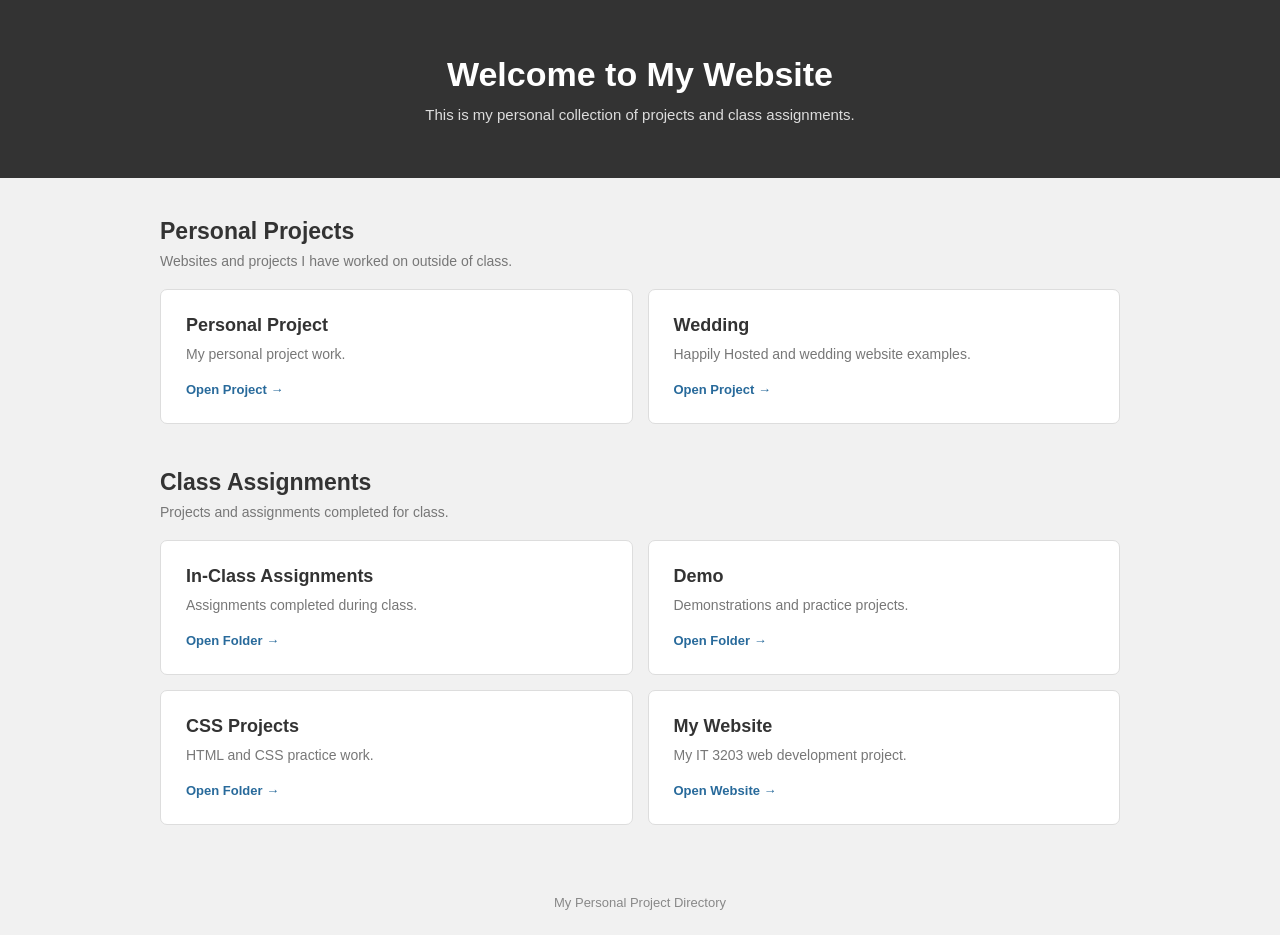
==== index.html @ 0e479d52 "Update website layout" ====
<!DOCTYPE html>
<html lang="en">

<head>
    <meta charset="UTF-8">
    <meta name="viewport" content="width=device-width, initial-scale=1.0">
    <title>My Project Homepage</title>
    <link rel="stylesheet" href="style.css">
</head>

<body>

    <header class="main-header">
        <h1>Welcome to My Website</h1>
        <p>This is my personal collection of projects and class assignments.</p>
    </header>

    <main class="container">

        <section class="project-section">
            <h2>Personal Projects</h2>
            <p class="section-description">Websites and projects I have worked on outside of class.</p>

            <div class="project-grid">

                <a class="project-card" href="pp.html">
                    <h3>Personal Project</h3>
                    <p>My personal project work.</p>
                    <span>Open Project →</span>
                </a>

                <a class="project-card" href="wedding files/index.html">
                    <h3>Wedding</h3>
                    <p>Happily Hosted and wedding website examples.</p>
                    <span>Open Project →</span>
                </a>

            </div>
        </section>

        <section class="project-section">
            <h2>Class Assignments</h2>
            <p class="section-description">Projects and assignments completed for class.</p>

            <div class="project-grid">

                <a class="project-card" href="classA1/index.html">
                    <h3>In-Class Assignments</h3>
                    <p>Assignments completed during class.</p>
                    <span>Open Folder →</span>
                </a>

                <a class="project-card" href="demo/index.html">
                    <h3>Demo</h3>
                    <p>Demonstrations and practice projects.</p>
                    <span>Open Folder →</span>
                </a>

                <a class="project-card" href="CSS/index.html">
                    <h3>CSS Projects</h3>
                    <p>HTML and CSS practice work.</p>
                    <span>Open Folder →</span>
                </a>

                <a class="project-card" href="MyProject/index.html">
                    <h3>My Website</h3>
                    <p>My IT 3203 web development project.</p>
                    <span>Open Website →</span>
                </a>

            </div>
        </section>

    </main>

    <footer>
        <p>My Personal Project Directory</p>
    </footer>

</body>
</html>
---- style.css ----
/* General Styling */

* {
    margin: 0;
    padding: 0;
    box-sizing: border-box;
}

body {
    font-family: Arial, sans-serif;
    background-color: #f1f1f1;
    color: #333;
}

/* Header */

.main-header {
    background-color: #333;
    color: white;
    text-align: center;
    padding: 55px 20px;
}

.main-header h1 {
    font-size: 34px;
    margin-bottom: 12px;
}

.main-header p {
    color: #ddd;
    font-size: 15px;
}

/* Main Content */

.container {
    max-width: 1000px;
    margin: 40px auto;
    padding: 0 20px;
}

.project-section {
    margin-bottom: 45px;
}

.project-section h2 {
    font-size: 23px;
    margin-bottom: 8px;
}

.section-description {
    color: #777;
    margin-bottom: 20px;
    font-size: 14px;
}

/* Project Cards */

.project-grid {
    display: grid;
    grid-template-columns: repeat(2, 1fr);
    gap: 15px;
}

.project-card {
    display: block;
    background-color: white;
    padding: 25px;
    border-radius: 7px;
    border: 1px solid #ddd;
    text-decoration: none;
    color: #333;
    transition: 0.2s ease;
}

.project-card:hover {
    transform: translateY(-3px);
    border-color: #777;
    box-shadow: 0 4px 12px rgba(0, 0, 0, 0.08);
}

.project-card h3 {
    font-size: 18px;
    margin-bottom: 10px;
}

.project-card p {
    color: #777;
    font-size: 14px;
    margin-bottom: 18px;
}

.project-card span {
    color: #286a9b;
    font-size: 13px;
    font-weight: bold;
}

/* Footer */

footer {
    text-align: center;
    padding: 25px;
    color: #888;
    font-size: 13px;
}

/* Mobile Layout */

@media (max-width: 600px) {
    .main-header h1 {
        font-size: 27px;
    }

    .project-grid {
        grid-template-columns: 1fr;
    }

    .container {
        margin: 25px auto;
    }
}
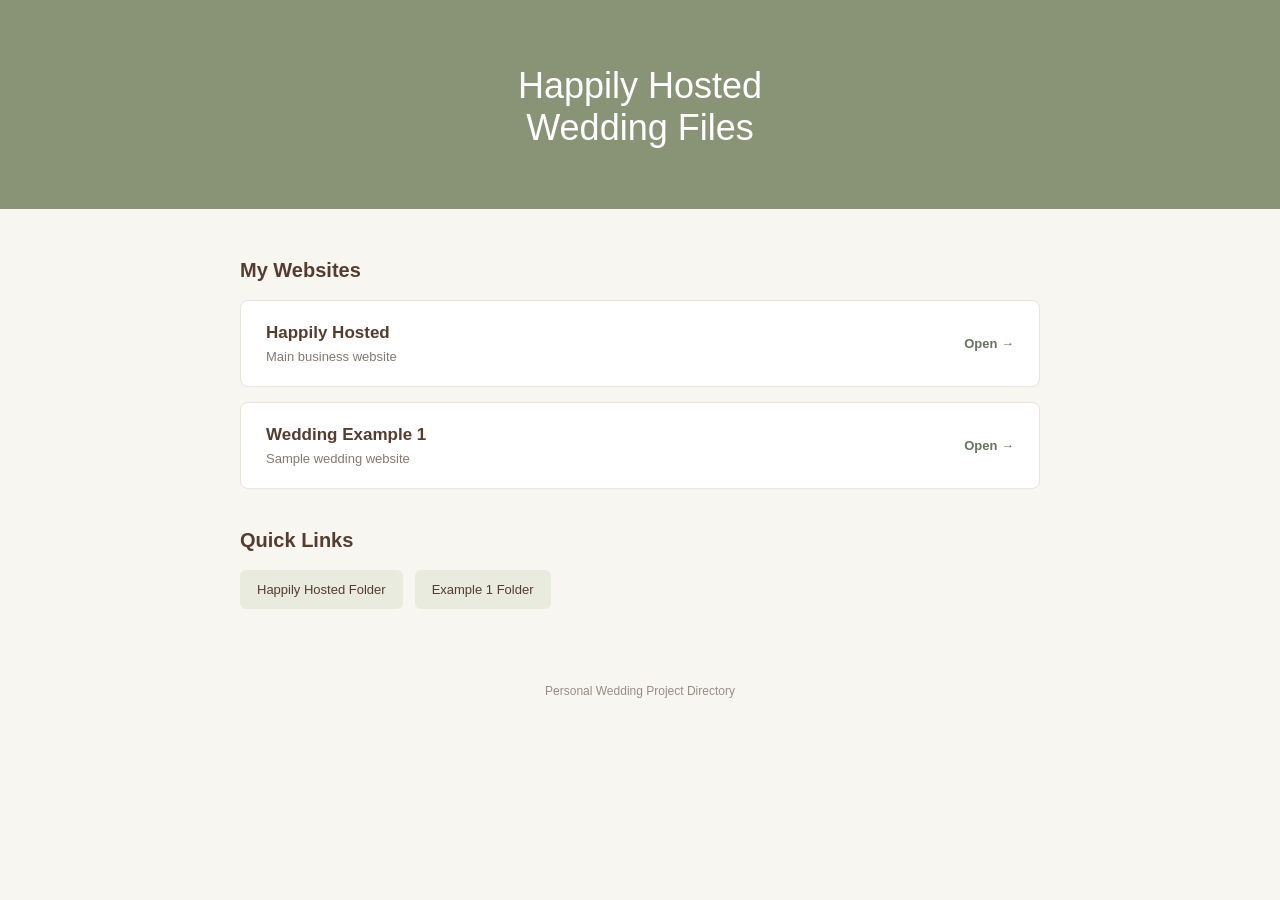
==== commit 115a2d36: "Update website layout" ====
--- a/index.html
+++ b/index.html
@@ -1,82 +1,59 @@
 
 <!DOCTYPE html>
 <html lang="en">
-
 <head>
-    <meta charset="UTF-8">
-    <meta name="viewport" content="width=device-width, initial-scale=1.0">
-    <title>My Project Homepage</title>
-    <link rel="stylesheet" href="style.css">
+  <meta charset="UTF-8">
+  <meta name="viewport" content="width=device-width, initial-scale=1.0">
+  <title>Wedding Files Dashboard</title>
+  <link rel="stylesheet" href="index.css">
 </head>
 
 <body>
 
-    <header class="main-header">
-        <h1>Welcome to My Website</h1>
-        <p>This is my personal collection of projects and class assignments.</p>
-    </header>
+  <header class="page-header">
+    <h1>Happily Hosted <br>Wedding Files</h1>
+  </header>
 
-    <main class="container">
+  <main class="dashboard">
 
-        <section class="project-section">
-            <h2>Personal Projects</h2>
-            <p class="section-description">Websites and projects I have worked on outside of class.</p>
+    <section class="project-section">
+      <h2>My Websites</h2>
 
-            <div class="project-grid">
+      <div class="project-list">
 
-                <a class="project-card" href="pp.html">
-                    <h3>Personal Project</h3>
-                    <p>My personal project work.</p>
-                    <span>Open Project →</span>
-                </a>
+        <a class="project-card" href="Happily Hosted/index.html">
+          <div>
+            <h3>Happily Hosted</h3>
+            <p>Main business website</p>
+          </div>
+          <span>Open →</span>
+        </a>
 
-                <a class="project-card" href="wedding files/index.html">
-                    <h3>Wedding</h3>
-                    <p>Happily Hosted and wedding website examples.</p>
-                    <span>Open Project →</span>
-                </a>
+        <a class="project-card" href="Happily Hosted/example1/index.html">
+          <div>
+            <h3>Wedding Example 1</h3>
+            <p>Sample wedding website</p>
+          </div>
+          <span>Open →</span>
+        </a>
 
-            </div>
-        </section>
+      </div>
+    </section>
 
-        <section class="project-section">
-            <h2>Class Assignments</h2>
-            <p class="section-description">Projects and assignments completed for class.</p>
+    <section class="project-section">
+      <h2>Quick Links</h2>
 
-            <div class="project-grid">
+      <div class="quick-links">
+        <a href="Happily Hosted/">Happily Hosted Folder</a>
+        <a href="Happily Hosted/example1/">Example 1 Folder</a>
+      </div>
+    </section>
 
-                <a class="project-card" href="classA1/index.html">
-                    <h3>In-Class Assignments</h3>
-                    <p>Assignments completed during class.</p>
-                    <span>Open Folder →</span>
-                </a>
+  </main>
 
-                <a class="project-card" href="demo/index.html">
-                    <h3>Demo</h3>
-                    <p>Demonstrations and practice projects.</p>
-                    <span>Open Folder →</span>
-                </a>
-
-                <a class="project-card" href="CSS/index.html">
-                    <h3>CSS Projects</h3>
-                    <p>HTML and CSS practice work.</p>
-                    <span>Open Folder →</span>
-                </a>
-
-                <a class="project-card" href="MyProject/index.html">
-                    <h3>My Website</h3>
-                    <p>My IT 3203 web development project.</p>
-                    <span>Open Website →</span>
-                </a>
-
-            </div>
-        </section>
-
-    </main>
-
-    <footer>
-        <p>My Personal Project Directory</p>
-    </footer>
+  <footer>
+    <p>Personal Wedding Project Directory</p>
+  </footer>
 
 </body>
-</html>+</html>
--- a/index.css
+++ b/index.css
@@ -0,0 +1,145 @@
+
+/* General Page Styling */
+
+* {
+  box-sizing: border-box;
+  margin: 0;
+  padding: 0;
+}
+
+body {
+  font-family: Arial, sans-serif;
+  background-color: #F8F6F0;
+  color: #553C30;
+  min-height: 100vh;
+}
+
+/* Header */
+
+.page-header {
+  text-align: center;
+  padding: 65px 20px 50px;
+  background-color: #899477;
+  color: white;
+}
+
+.page-header h1 {
+  font-size: 36px;
+  font-weight: 500;
+  margin-bottom: 10px;
+}
+
+.page-header p {
+  font-size: 14px;
+  opacity: 0.9;
+}
+
+/* Main Dashboard */
+
+.dashboard {
+  max-width: 850px;
+  margin: 50px auto;
+  padding: 0 25px;
+}
+
+.project-section {
+  margin-bottom: 40px;
+}
+
+.project-section h2 {
+  font-size: 20px;
+  font-weight: 600;
+  margin-bottom: 18px;
+}
+
+/* Project Cards */
+
+.project-list {
+  display: grid;
+  gap: 15px;
+}
+
+.project-card {
+  display: flex;
+  align-items: center;
+  justify-content: space-between;
+  background-color: white;
+  padding: 22px 25px;
+  border: 1px solid #E8E4DE;
+  border-radius: 8px;
+  text-decoration: none;
+  color: #553C30;
+  transition: 0.2s ease;
+}
+
+.project-card:hover {
+  border-color: #899477;
+  transform: translateY(-2px);
+}
+
+.project-card h3 {
+  font-size: 17px;
+  margin-bottom: 6px;
+}
+
+.project-card p {
+  font-size: 13px;
+  color: #85796F;
+}
+
+.project-card span {
+  color: #65745D;
+  font-size: 13px;
+  font-weight: 600;
+}
+
+/* Quick Links */
+
+.quick-links {
+  display: flex;
+  flex-wrap: wrap;
+  gap: 12px;
+}
+
+.quick-links a {
+  background-color: #E8EBDD;
+  color: #553C30;
+  text-decoration: none;
+  padding: 12px 17px;
+  border-radius: 6px;
+  font-size: 13px;
+  transition: 0.2s ease;
+}
+
+.quick-links a:hover {
+  background-color: #D8DDCE;
+}
+
+/* Footer */
+
+footer {
+  text-align: center;
+  padding: 25px;
+  color: #998D83;
+  font-size: 12px;
+}
+
+/* Mobile */
+
+@media (max-width: 600px) {
+  .page-header {
+    padding: 45px 20px;
+  }
+
+  .page-header h1 {
+    font-size: 29px;
+  }
+
+  .dashboard {
+    margin: 35px auto;
+  }
+
+  .project-card {
+    padding: 18px;
+  }
+}
